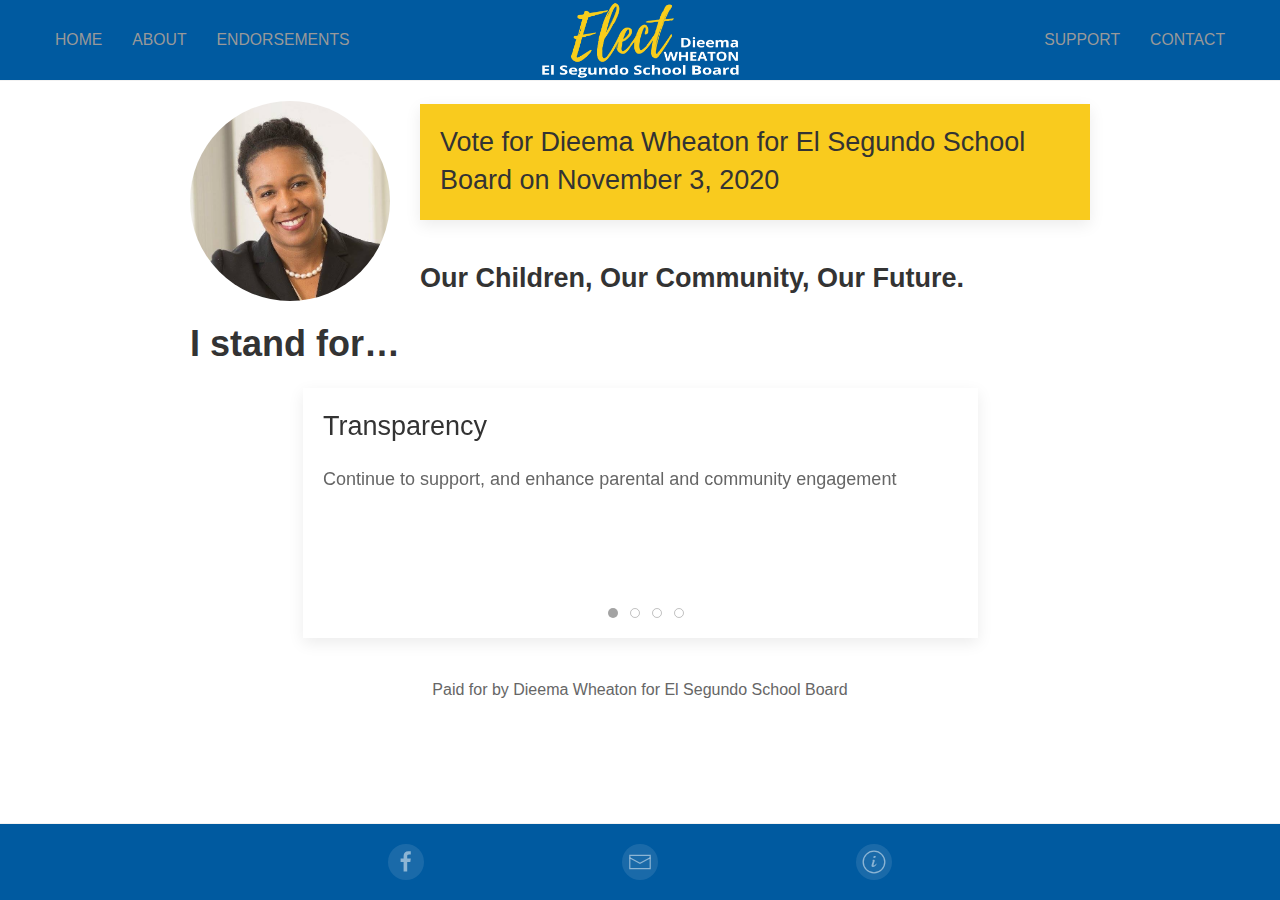
==== index.html @ 9f8d61d3 "Remove donate" ====
<!DOCTYPE html>
<html lang="en">
  <head>
    <meta charset="utf-8">
    <meta name="viewport" content="width=device-width, initial-scale=1">
    <title>Vote Wheaton 2020</title>
    <link rel="icon" href="img/favicon.svg" sizes="any" type="image/svg+xml">
    <link rel="stylesheet" type="text/css" href="css/uikit.min.css">
<!-- Global site tag (gtag.js) - Google Analytics -->
<script async src="https://www.googletagmanager.com/gtag/js?id=UA-175473278-1"></script>
<script>
  window.dataLayer = window.dataLayer || [];
  function gtag(){dataLayer.push(arguments);}
  gtag('js', new Date());

  gtag('config', 'UA-175473278-1');
</script>
<style>
<!--
html {
    font-size: 18px;
}
-->
</style>
  </head>
  <body>
    <header style="background-color: #005AA0; border-bottom: 1px solid #f2f2f2" data-uk-sticky="show-on-up: true; animation: uk-animation-slide-top">
      <div class="uk-container">
        <nav class="uk-navbar-container uk-margin" uk-navbar>
            <div class="uk-navbar-left">
              <a class="uk-navbar-toggle uk-hidden@m" data-uk-toggle data-uk-navbar-toggle-icon href="#offcanvas-nav"></a>
              <div>
                <ul class="uk-navbar-nav uk-visible@m">
                  <li> <a href="index.html">Home</a> </li>
                  <li> <a href="about.html">About</a> </li>
                  <li> <a href="endorsements.html">Endorsements</a> </li>
                </ul>
              </div>
            </div>
          <div class="uk-navbar-center">
              <a class="uk-navbar-item uk-logo" href="index.html"><img src="img/Middletop_icon.png" style="height: 80px" /></a>
              <!-- <a class="uk-navbar-item uk-logo" href="index.html"><img src="img/wheaton.png" style="height: 80px" /></a> -->
          </div>
            <div class="uk-navbar-right">
              <ul class="uk-navbar-nav uk-visible@m">
                <li> <a href="support.html">Support</a> </li>
                <li> <a href="contact.html">Contact</a> </li>
              </ul>
              </div>
            </div>
        </nav>
      </div>
    </header>

    <div class="uk-container uk-container-center uk-margin-top">
      
<div class="uk-container uk-container-small">
    <div class="uk-grid uk-grid-medium uk-flex uk-flex-middle" uk-grid>
        <div class="uk-width-auto@s">
            <img src="img/dieema.jpg" alt="Dieema Wheaton" class="uk-border-circle" width="200">
        </div>
        <div class="uk-width-expand@s">
            <div class="uk-card uk-card-small uk-card-secondary uk-card-body">
                <h3 class="uk-margin-remove">Vote for Dieema Wheaton for El
                    Segundo School Board on November 3, 2020</h3>
            </div>
            <h3 class="uk-text-bold">Our&nbsp;Children, Our&nbsp;Community, Our&nbsp;Future.</h3>
        </div>
    </div>
</div>

<div class="uk-container uk-container-small uk-margin-top">
    <h2 class="uk-margin-remove uk-text-bold"> I stand for… </h2>
</div>
<div class="uk-container uk-container-small uk-margin-top uk-visible@m">
    <div class="uk-card uk-card-default uk-card-body uk-card-small uk-align-center uk-width-3-4 uk-visible-toggle">
        <div uk-slideshow="autoplay: true; autoplay-interval: 6000; pause-on-hover: false; min-height: 200; max-height: 200">
            <ul id="value-items" class="uk-slideshow-items">
                <li>
                    <h3 class="uk-card-title">Transparency</h3>
                    <p>Continue to support, and enhance parental and community engagement</p>
                </li>
                <li>
                    <h3 class="uk-card-title">Accountability</h3>
                    <p>Accountability for meeting current SB98, as well as
                    long-term student achievement, development, and college/career
                    readiness goals</p>
                </li>
                <li>
                    <h3 class="uk-card-title">Social and emotional well&#8209;being</h3>
                    <p>Ensure social and emotional support for all students and
                    teachers (through and post COVID-19)</p>
                </li>
                <li>
                    <h3 class="uk-card-title">Equity</h3>
                    <p>Ensure every child has the tools they need to succeed</p>
                </li>
            </ul>
            <a class="uk-position-bottom-left uk-position-small uk-hidden-hover" href="#" uk-slidenav-previous uk-slideshow-item="previous"></a>
            <a class="uk-position-bottom-right uk-position-small uk-hidden-hover" href="#" uk-slidenav-next uk-slideshow-item="next"></a>
            <ul class="uk-slideshow-nav uk-dotnav uk-flex-center uk-margin-remove"></ul>
        </div>
    </div>
</div>
<div class="uk-container uk-container-small uk-hidden@m">
    <div class="uk-card uk-card-default uk-card-body uk-margin-top">
        <h3 class="uk-card-title">Transparency</h3>
        <p>Continue to support, and enhance parental and community engagement</p>
    </div>
    <div class="uk-card uk-card-default uk-card-body uk-margin-top">
        <h3 class="uk-card-title">Accountability</h3>
        <p>Accountability for meeting current SB98, as well as
        long-term student achievement, development, and college/career
        readiness goals</p>
    </div>
    <div class="uk-card uk-card-default uk-card-body uk-margin-top">
        <h3 class="uk-card-title">Social and emotional well&#8209;being</h3>
        <p>Ensure social and emotional support for all students and
        teachers (through and post COVID-19)</p>
    </div>
    <div class="uk-card uk-card-default uk-card-body uk-margin-top">
        <h3 class="uk-card-title">Equity</h3>
        <p>Ensure every child has the tools they need to succeed</p>
    </div>
</div>


    </div>

    <footer class="uk-section uk-section-small" style="margin-bottom: 60px">
      <div class="uk-container">
        <p class="uk-text-default uk-text-center">
        Paid for by Dieema Wheaton for El Segundo School Board
        </p>
      </div>
    </footer>

    <div id="offcanvas-nav" data-uk-offcanvas="flip: false; overlay: true">
      <div class="uk-offcanvas-bar uk-offcanvas-bar-animation uk-offcanvas-slide">
        <button class="uk-offcanvas-close uk-close uk-icon" type="button" data-uk-close></button>
        <div class="uk-container uk-container-small uk-margin uk-margin-medium-top">
          <ul class="uk-nav uk-nav-default">
            <li> <a class="uk-h4" href="index.html">Home</a> </li>
            <li> <a class="uk-h4" href="about.html">About</a> </li>
            <li> <a class="uk-h4" href="endorsements.html">Endorsements</a> </li>
            <li> <a class="uk-h4" href="support.html">Support</a> </li>
            <li> <a class="uk-h4" href="contact.html">Contact</a> </li>
          </ul>
        </div>
      </div>
    </div>

    <div class="uk-section uk-section-xsmall uk-section-primary uk-position-bottom uk-position-fixed" style="border-top: 1px solid #f2f2f2">
      <div class="uk-container uk-container-small uk-text-small">
        <div class="uk-flex uk-flex-between">
          <div></div>
          <a href="http:&#x2F;&#x2F;www.facebook.com&#x2F;VoteWheaton2020" class="uk-icon-button" data-uk-icon="icon: facebook; ratio: 1.2" target="_blank"></a>
            <a href="mailto:dieema@votewheaton2020.com" class="uk-icon-button" data-uk-icon="icon: mail; ratio: 1.2"></a>
            <a href="https:&#x2F;&#x2F;forms.gle&#x2F;LSMzcfB3Y9JggkAW7" class="uk-icon-button" data-uk-icon="icon: info; ratio: 1.2" target="_blank"></a>
          <div></div>
        </div>
      </div>
    </div>

    <script src="js/uikit.min.js"></script>
    <script src="js/uikit-icons.min.js"></script>

  </body>
</html>
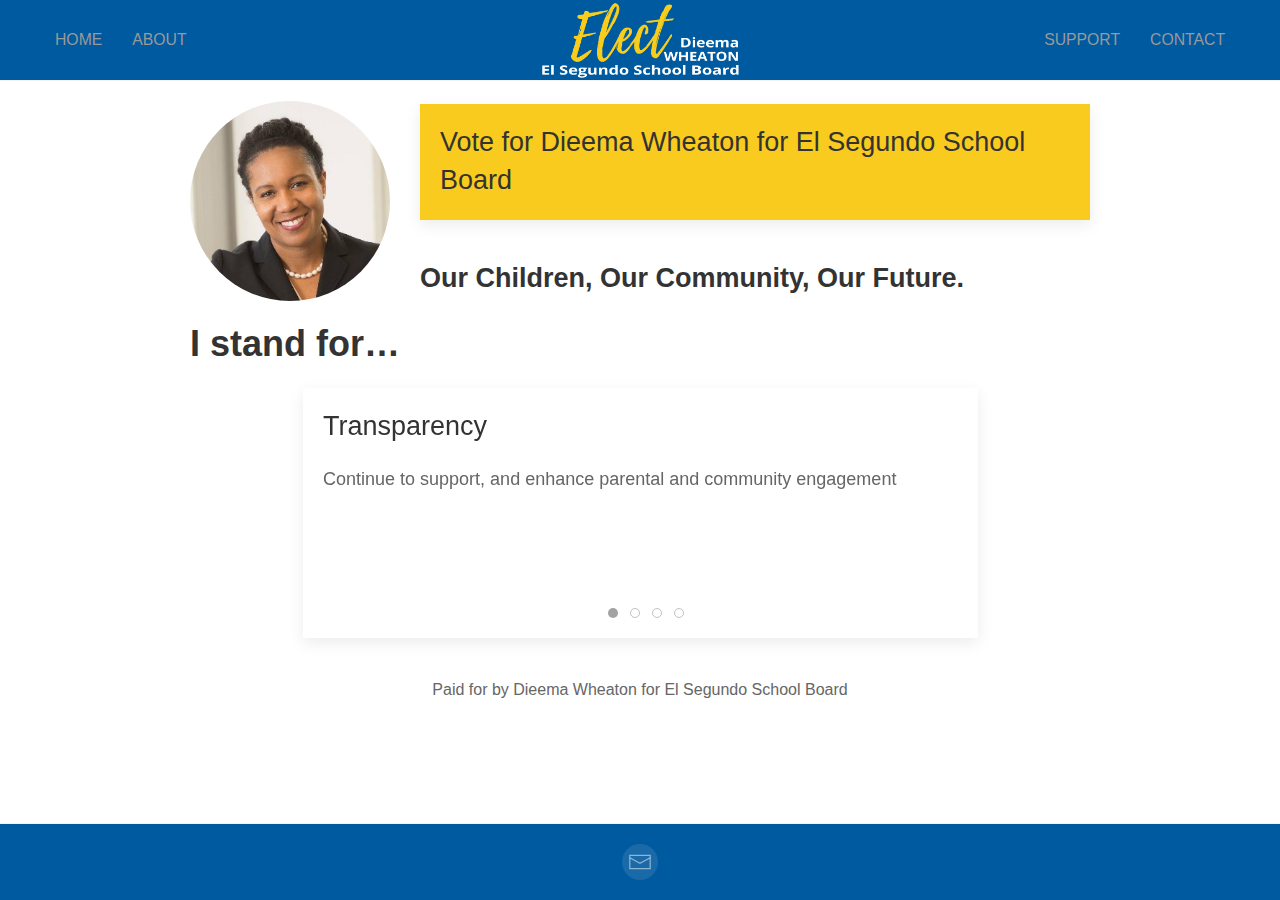
==== commit bbb06e58: "Initial update for new election" ====
--- a/index.html
+++ b/index.html
@@ -3,7 +3,7 @@
   <head>
     <meta charset="utf-8">
     <meta name="viewport" content="width=device-width, initial-scale=1">
-    <title>Vote Wheaton 2020</title>
+    <title>Elect Wheaton</title>
     <link rel="icon" href="img/favicon.svg" sizes="any" type="image/svg+xml">
     <link rel="stylesheet" type="text/css" href="css/uikit.min.css">
 <!-- Global site tag (gtag.js) - Google Analytics -->
@@ -33,7 +33,7 @@
                 <ul class="uk-navbar-nav uk-visible@m">
                   <li> <a href="index.html">Home</a> </li>
                   <li> <a href="about.html">About</a> </li>
-                  <li> <a href="endorsements.html">Endorsements</a> </li>
+                  <!-- <li> <a href="endorsements.html">Endorsements</a> </li> -->
                 </ul>
               </div>
             </div>
@@ -62,7 +62,7 @@
         <div class="uk-width-expand@s">
             <div class="uk-card uk-card-small uk-card-secondary uk-card-body">
                 <h3 class="uk-margin-remove">Vote for Dieema Wheaton for El
-                    Segundo School Board on November 3, 2020</h3>
+                    Segundo School Board</h3>
             </div>
             <h3 class="uk-text-bold">Our&nbsp;Children, Our&nbsp;Community, Our&nbsp;Future.</h3>
         </div>
@@ -142,7 +142,7 @@
           <ul class="uk-nav uk-nav-default">
             <li> <a class="uk-h4" href="index.html">Home</a> </li>
             <li> <a class="uk-h4" href="about.html">About</a> </li>
-            <li> <a class="uk-h4" href="endorsements.html">Endorsements</a> </li>
+            <!-- <li> <a class="uk-h4" href="endorsements.html">Endorsements</a> </li> -->
             <li> <a class="uk-h4" href="support.html">Support</a> </li>
             <li> <a class="uk-h4" href="contact.html">Contact</a> </li>
           </ul>
@@ -154,9 +154,9 @@
       <div class="uk-container uk-container-small uk-text-small">
         <div class="uk-flex uk-flex-between">
           <div></div>
-          <a href="http:&#x2F;&#x2F;www.facebook.com&#x2F;VoteWheaton2020" class="uk-icon-button" data-uk-icon="icon: facebook; ratio: 1.2" target="_blank"></a>
-            <a href="mailto:dieema@votewheaton2020.com" class="uk-icon-button" data-uk-icon="icon: mail; ratio: 1.2"></a>
-            <a href="https:&#x2F;&#x2F;forms.gle&#x2F;LSMzcfB3Y9JggkAW7" class="uk-icon-button" data-uk-icon="icon: info; ratio: 1.2" target="_blank"></a>
+          <!-- <a href="" class="uk-icon-button" data-uk-icon="icon: facebook; ratio: 1.2" target="_blank"></a> -->
+            <a href="mailto:electwheaton@gmail.com" class="uk-icon-button" data-uk-icon="icon: mail; ratio: 1.2"></a>
+            <!-- <a href="" class="uk-icon-button" data-uk-icon="icon: info; ratio: 1.2" target="_blank"></a> -->
           <div></div>
         </div>
       </div>
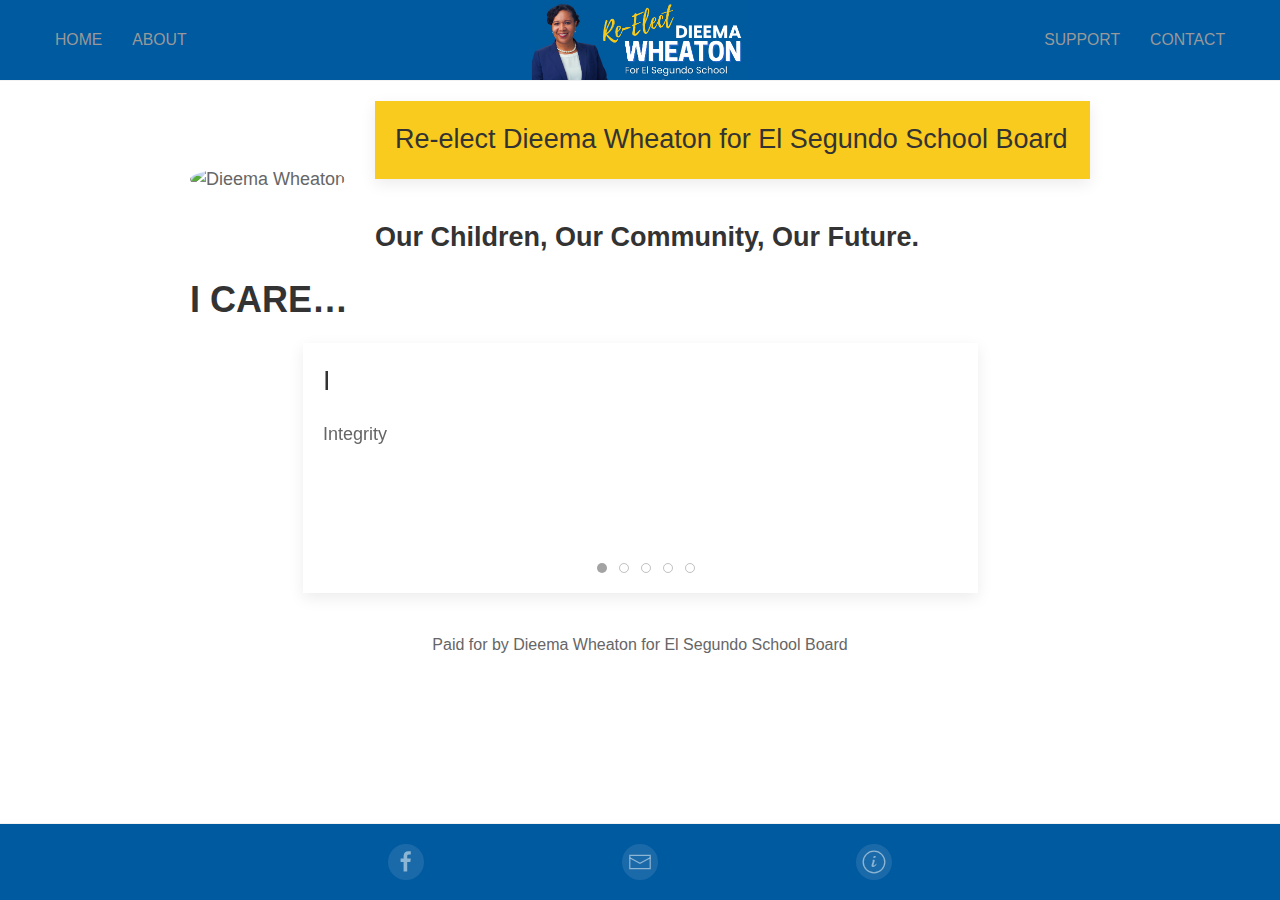
==== commit 2cfbd207: "Test preview" ====
--- a/index.html
+++ b/index.html
@@ -21,6 +21,7 @@
     font-size: 18px;
 }
 -->
+
 </style>
   </head>
   <body>
@@ -38,7 +39,7 @@
               </div>
             </div>
           <div class="uk-navbar-center">
-              <a class="uk-navbar-item uk-logo" href="index.html"><img src="img/Middletop_icon.png" style="height: 80px" /></a>
+              <a class="uk-navbar-item uk-logo" href="index.html"><img src="img/Heading.png" style="height: 80px" /></a>
               <!-- <a class="uk-navbar-item uk-logo" href="index.html"><img src="img/wheaton.png" style="height: 80px" /></a> -->
           </div>
             <div class="uk-navbar-right">
@@ -57,11 +58,11 @@
 <div class="uk-container uk-container-small">
     <div class="uk-grid uk-grid-medium uk-flex uk-flex-middle" uk-grid>
         <div class="uk-width-auto@s">
-            <img src="img/dieema.jpg" alt="Dieema Wheaton" class="uk-border-circle" width="200">
+            <img src="img/BAS07426-1 (Favorite).JPG" alt="Dieema Wheaton" class="uk-border-circle" width="200">
         </div>
         <div class="uk-width-expand@s">
             <div class="uk-card uk-card-small uk-card-secondary uk-card-body">
-                <h3 class="uk-margin-remove">Vote for Dieema Wheaton for El
+                <h3 class="uk-margin-remove">Re-elect Dieema Wheaton for El
                     Segundo School Board</h3>
             </div>
             <h3 class="uk-text-bold">Our&nbsp;Children, Our&nbsp;Community, Our&nbsp;Future.</h3>
@@ -70,30 +71,31 @@
 </div>
 
 <div class="uk-container uk-container-small uk-margin-top">
-    <h2 class="uk-margin-remove uk-text-bold"> I stand for… </h2>
+    <h2 class="uk-margin-remove uk-text-bold"> I CARE… </h2>
 </div>
 <div class="uk-container uk-container-small uk-margin-top uk-visible@m">
     <div class="uk-card uk-card-default uk-card-body uk-card-small uk-align-center uk-width-3-4 uk-visible-toggle">
         <div uk-slideshow="autoplay: true; autoplay-interval: 6000; pause-on-hover: false; min-height: 200; max-height: 200">
             <ul id="value-items" class="uk-slideshow-items">
                 <li>
-                    <h3 class="uk-card-title">Transparency</h3>
-                    <p>Continue to support, and enhance parental and community engagement</p>
+                    <h3 class="uk-card-title">I</h3>
+                    <p>Integrity</p>
                 </li>
                 <li>
-                    <h3 class="uk-card-title">Accountability</h3>
-                    <p>Accountability for meeting current SB98, as well as
-                    long-term student achievement, development, and college/career
-                    readiness goals</p>
+                    <h3 class="uk-card-title">C</h3>
+                    <p>Compassion</p>
                 </li>
                 <li>
-                    <h3 class="uk-card-title">Social and emotional well&#8209;being</h3>
-                    <p>Ensure social and emotional support for all students and
-                    teachers (through and post COVID-19)</p>
+                    <h3 class="uk-card-title">A</h3>
+                    <p>Accountability</p>
+                </li>
+ 		<li>
+                    <h3 class="uk-card-title">R</h3>
+                    <p>Respect</p>
                 </li>
                 <li>
-                    <h3 class="uk-card-title">Equity</h3>
-                    <p>Ensure every child has the tools they need to succeed</p>
+                    <h3 class="uk-card-title">E</h3>
+                    <p>Excellence</p>
                 </li>
             </ul>
             <a class="uk-position-bottom-left uk-position-small uk-hidden-hover" href="#" uk-slidenav-previous uk-slideshow-item="previous"></a>
@@ -142,7 +144,7 @@
           <ul class="uk-nav uk-nav-default">
             <li> <a class="uk-h4" href="index.html">Home</a> </li>
             <li> <a class="uk-h4" href="about.html">About</a> </li>
-            <!-- <li> <a class="uk-h4" href="endorsements.html">Endorsements</a> </li> -->
+            <li> <a class="uk-h4" href="endorsements.html">Endorsements</a> </li>
             <li> <a class="uk-h4" href="support.html">Support</a> </li>
             <li> <a class="uk-h4" href="contact.html">Contact</a> </li>
           </ul>
@@ -154,9 +156,9 @@
       <div class="uk-container uk-container-small uk-text-small">
         <div class="uk-flex uk-flex-between">
           <div></div>
-          <!-- <a href="" class="uk-icon-button" data-uk-icon="icon: facebook; ratio: 1.2" target="_blank"></a> -->
+          <a href="https:&#x2F;&#x2F;www.facebook.com&#x2F;DieemaWheaton4ESSchoolBoard" class="uk-icon-button" data-uk-icon="icon: facebook; ratio: 1.2" target="_blank"></a>
             <a href="mailto:electwheaton@gmail.com" class="uk-icon-button" data-uk-icon="icon: mail; ratio: 1.2"></a>
-            <!-- <a href="" class="uk-icon-button" data-uk-icon="icon: info; ratio: 1.2" target="_blank"></a> -->
+            <a href="https:&#x2F;&#x2F;forms.gle&#x2F;TyMM6LywXiSdGFTj8" class="uk-icon-button" data-uk-icon="icon: info; ratio: 1.2" target="_blank"></a> 
           <div></div>
         </div>
       </div>
@@ -167,3 +169,6 @@
 
   </body>
 </html>
+
+
+
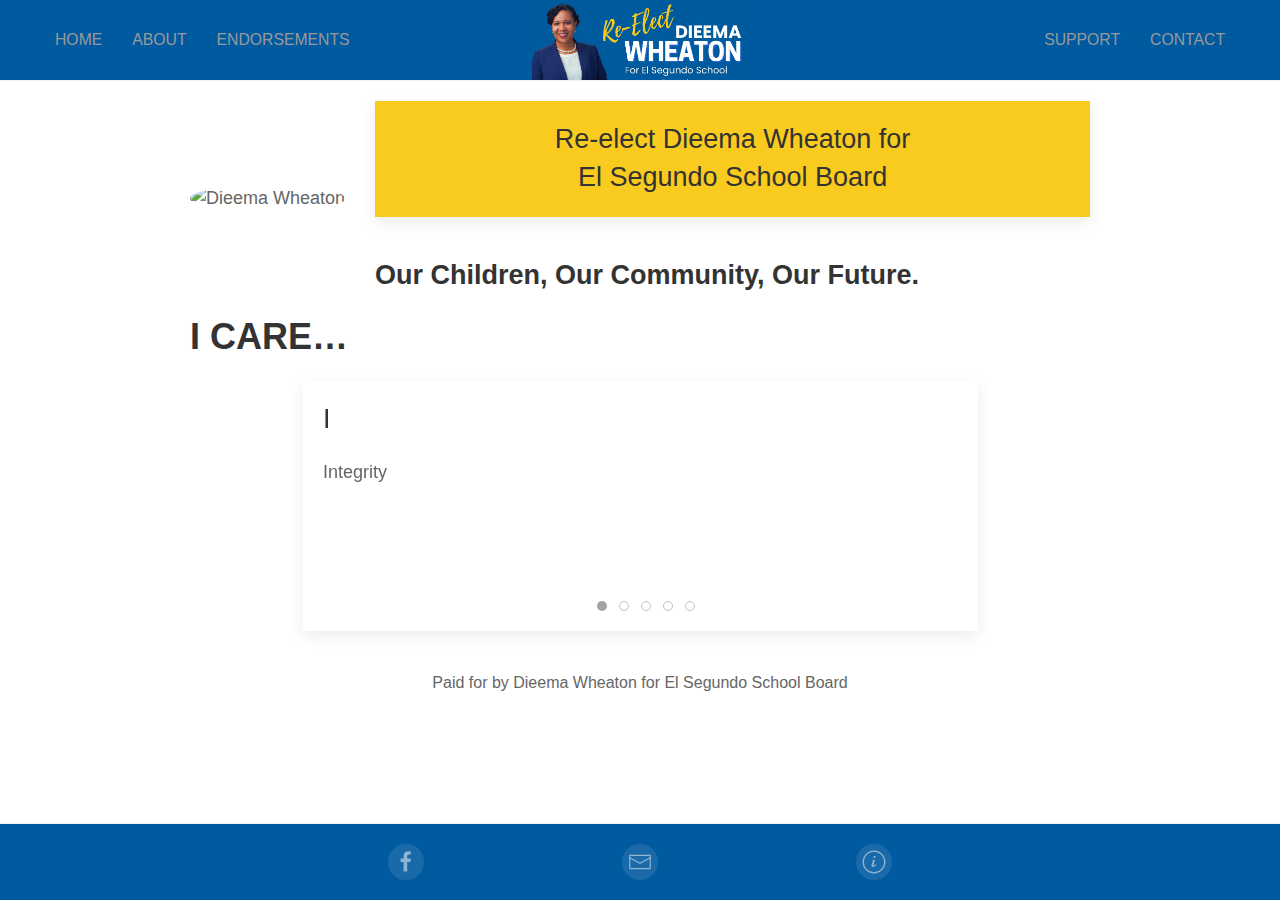
==== commit f8913186: "Integrated Cheryl's changes" ====
--- a/index.html
+++ b/index.html
@@ -34,7 +34,7 @@
                 <ul class="uk-navbar-nav uk-visible@m">
                   <li> <a href="index.html">Home</a> </li>
                   <li> <a href="about.html">About</a> </li>
-                  <!-- <li> <a href="endorsements.html">Endorsements</a> </li> -->
+                  <li> <a href="endorsements.html">Endorsements</a> </li>
                 </ul>
               </div>
             </div>
@@ -62,7 +62,7 @@
         </div>
         <div class="uk-width-expand@s">
             <div class="uk-card uk-card-small uk-card-secondary uk-card-body">
-                <h3 class="uk-margin-remove">Re-elect Dieema Wheaton for El
+                <h3 class="uk-margin-remove uk-text-center">Re-elect Dieema Wheaton for<br> El
                     Segundo School Board</h3>
             </div>
             <h3 class="uk-text-bold">Our&nbsp;Children, Our&nbsp;Community, Our&nbsp;Future.</h3>
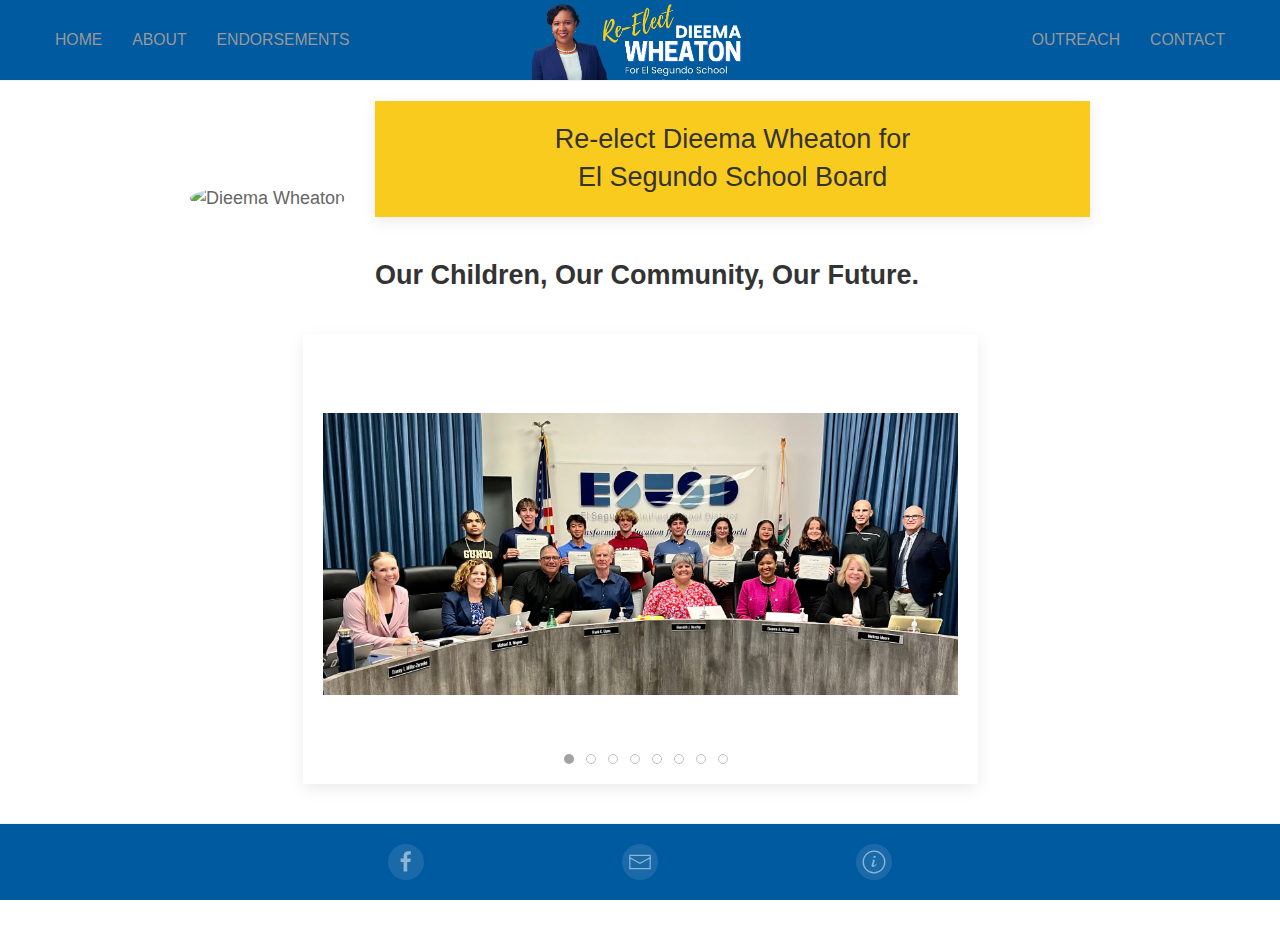
==== commit 3cb1c465: "Changes for there being no competitors" ====
--- a/index.html
+++ b/index.html
@@ -44,7 +44,7 @@
           </div>
             <div class="uk-navbar-right">
               <ul class="uk-navbar-nav uk-visible@m">
-                <li> <a href="support.html">Support</a> </li>
+                <li> <a href="outreach.html">Outreach</a> </li>
                 <li> <a href="contact.html">Contact</a> </li>
               </ul>
               </div>
@@ -71,32 +71,35 @@
 </div>
 
 <div class="uk-container uk-container-small uk-margin-top">
-    <h2 class="uk-margin-remove uk-text-bold"> I CARE… </h2>
 </div>
 <div class="uk-container uk-container-small uk-margin-top uk-visible@m">
     <div class="uk-card uk-card-default uk-card-body uk-card-small uk-align-center uk-width-3-4 uk-visible-toggle">
-        <div uk-slideshow="autoplay: true; autoplay-interval: 6000; pause-on-hover: false; min-height: 200; max-height: 200">
-            <ul id="value-items" class="uk-slideshow-items">
-                <li>
-                    <h3 class="uk-card-title">I</h3>
-                    <p>Integrity</p>
-                </li>
-                <li>
-                    <h3 class="uk-card-title">C</h3>
-                    <p>Compassion</p>
-                </li>
-                <li>
-                    <h3 class="uk-card-title">A</h3>
-                    <p>Accountability</p>
-                </li>
- 		<li>
-                    <h3 class="uk-card-title">R</h3>
-                    <p>Respect</p>
-                </li>
-                <li>
-                    <h3 class="uk-card-title">E</h3>
-                    <p>Excellence</p>
-                </li>
+        <div uk-slideshow="autoplay: true; autoplay-interval: 6000; pause-on-hover: false;">
+            <ul id="value-items" class="uk-slideshow-items" uk-height-viewport="min-height: 400; expand: true">
+                <div>
+                    <img src="img/px1920_d3d8f2de-0ce6-43ee-a009-4f25b8831d41.png" style="height: 100%; width: 100%; object-fit: contain">
+                </div>
+                <div>
+                    <img src="img/image000000-1.JPG" style="height: 100%; width: 100%; object-fit: contain">
+                </div>
+                <div>
+                    <img src="img/IMG_0680.JPG" style="height: 100%; width: 100%; object-fit: contain">
+                </div>
+         		<div>
+ 		            <img src="img/IMG_4305.JPG" style="height: 100%; width: 100%; object-fit: contain">
+                </div>
+                <div>
+                    <img src="img/IMG_5476.JPG" style="height: 100%; width: 100%; object-fit: contain">
+                </div>
+                <div>
+                    <img src="img/IMG_6684.JPG" style="height: 100%; width: 100%; object-fit: contain">
+                </div>
+                <div>
+                    <img src="img/IMG_9716.JPG" style="height: 100%; width: 100%; object-fit: contain">
+                </div>
+                <div>
+                    <img src="img/IMG_7597.JPG" style="height: 100%; width: 100%; object-fit: contain">
+                </div>
             </ul>
             <a class="uk-position-bottom-left uk-position-small uk-hidden-hover" href="#" uk-slidenav-previous uk-slideshow-item="previous"></a>
             <a class="uk-position-bottom-right uk-position-small uk-hidden-hover" href="#" uk-slidenav-next uk-slideshow-item="next"></a>
@@ -106,23 +109,28 @@
 </div>
 <div class="uk-container uk-container-small uk-hidden@m">
     <div class="uk-card uk-card-default uk-card-body uk-margin-top">
-        <h3 class="uk-card-title">Transparency</h3>
-        <p>Continue to support, and enhance parental and community engagement</p>
+        <img src="img/px1920_d3d8f2de-0ce6-43ee-a009-4f25b8831d41.png">
     </div>
     <div class="uk-card uk-card-default uk-card-body uk-margin-top">
-        <h3 class="uk-card-title">Accountability</h3>
-        <p>Accountability for meeting current SB98, as well as
-        long-term student achievement, development, and college/career
-        readiness goals</p>
+        <img src="img/image000000-1.JPG">
     </div>
     <div class="uk-card uk-card-default uk-card-body uk-margin-top">
-        <h3 class="uk-card-title">Social and emotional well&#8209;being</h3>
-        <p>Ensure social and emotional support for all students and
-        teachers (through and post COVID-19)</p>
+        <img src="img/IMG_0680.JPG">
     </div>
     <div class="uk-card uk-card-default uk-card-body uk-margin-top">
-        <h3 class="uk-card-title">Equity</h3>
-        <p>Ensure every child has the tools they need to succeed</p>
+ 		<img src="img/IMG_4305.JPG">
+    </div>
+    <div class="uk-card uk-card-default uk-card-body uk-margin-top">
+        <img src="img/IMG_5476.JPG">
+    </div>
+    <div class="uk-card uk-card-default uk-card-body uk-margin-top">
+        <img src="img/IMG_6684.JPG">
+    </div>
+    <div class="uk-card uk-card-default uk-card-body uk-margin-top">
+        <img src="img/IMG_9716.JPG">
+    </div>
+    <div class="uk-card uk-card-default uk-card-body uk-margin-top">
+        <img src="img/IMG_7597.JPG">
     </div>
 </div>
 
@@ -145,7 +153,7 @@
             <li> <a class="uk-h4" href="index.html">Home</a> </li>
             <li> <a class="uk-h4" href="about.html">About</a> </li>
             <li> <a class="uk-h4" href="endorsements.html">Endorsements</a> </li>
-            <li> <a class="uk-h4" href="support.html">Support</a> </li>
+            <li> <a class="uk-h4" href="outreach.html">Outreach</a> </li>
             <li> <a class="uk-h4" href="contact.html">Contact</a> </li>
           </ul>
         </div>
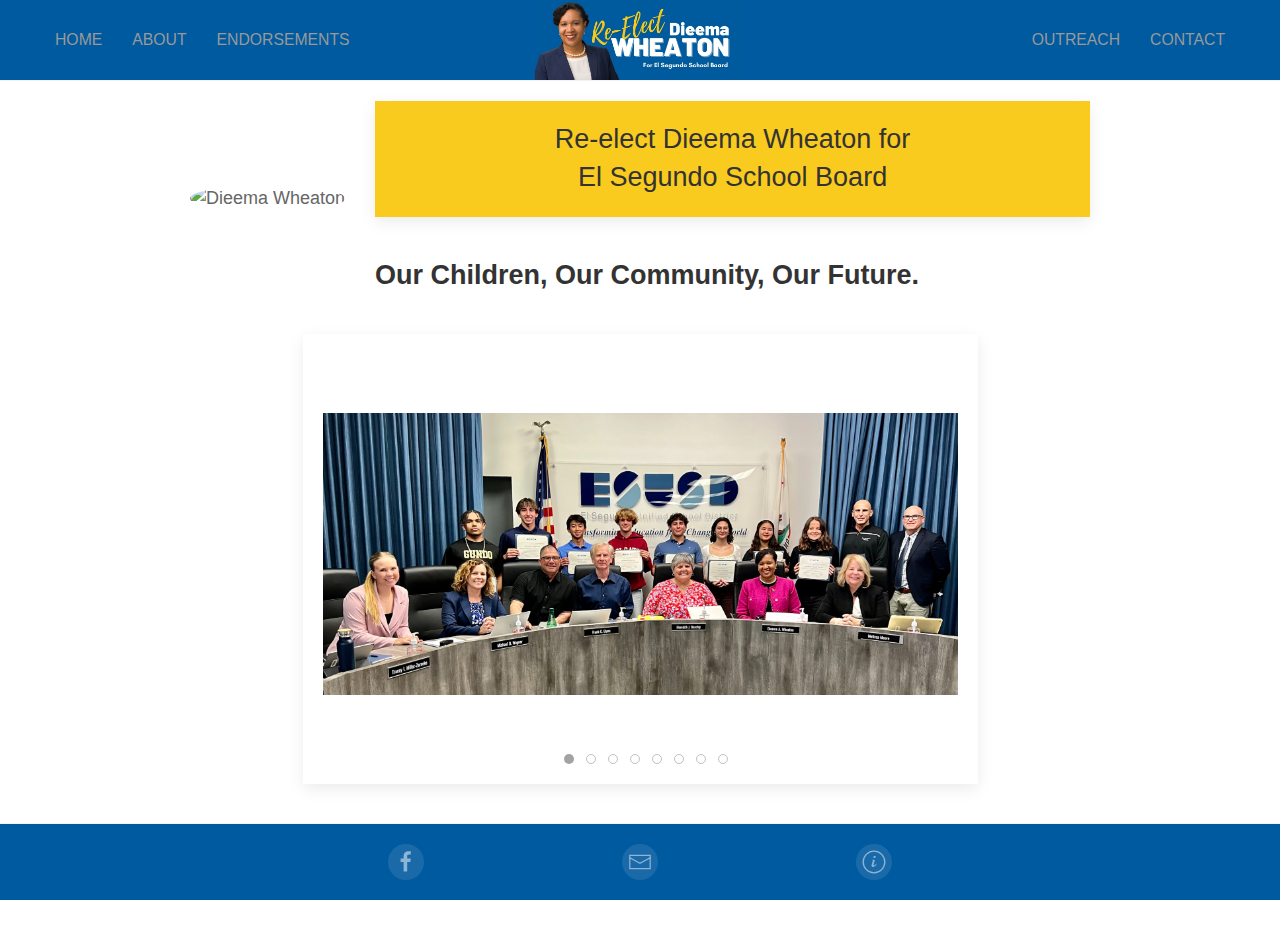
==== commit 22cb9f84: "Fixed header center image and a few minor adjustments" ====
--- a/index.html
+++ b/index.html
@@ -39,7 +39,7 @@
               </div>
             </div>
           <div class="uk-navbar-center">
-              <a class="uk-navbar-item uk-logo" href="index.html"><img src="img/Heading.png" style="height: 80px" /></a>
+              <a class="uk-navbar-item uk-logo" href="index.html"><img src="img/Heading.jpg" style="height: 80px" /></a>
               <!-- <a class="uk-navbar-item uk-logo" href="index.html"><img src="img/wheaton.png" style="height: 80px" /></a> -->
           </div>
             <div class="uk-navbar-right">
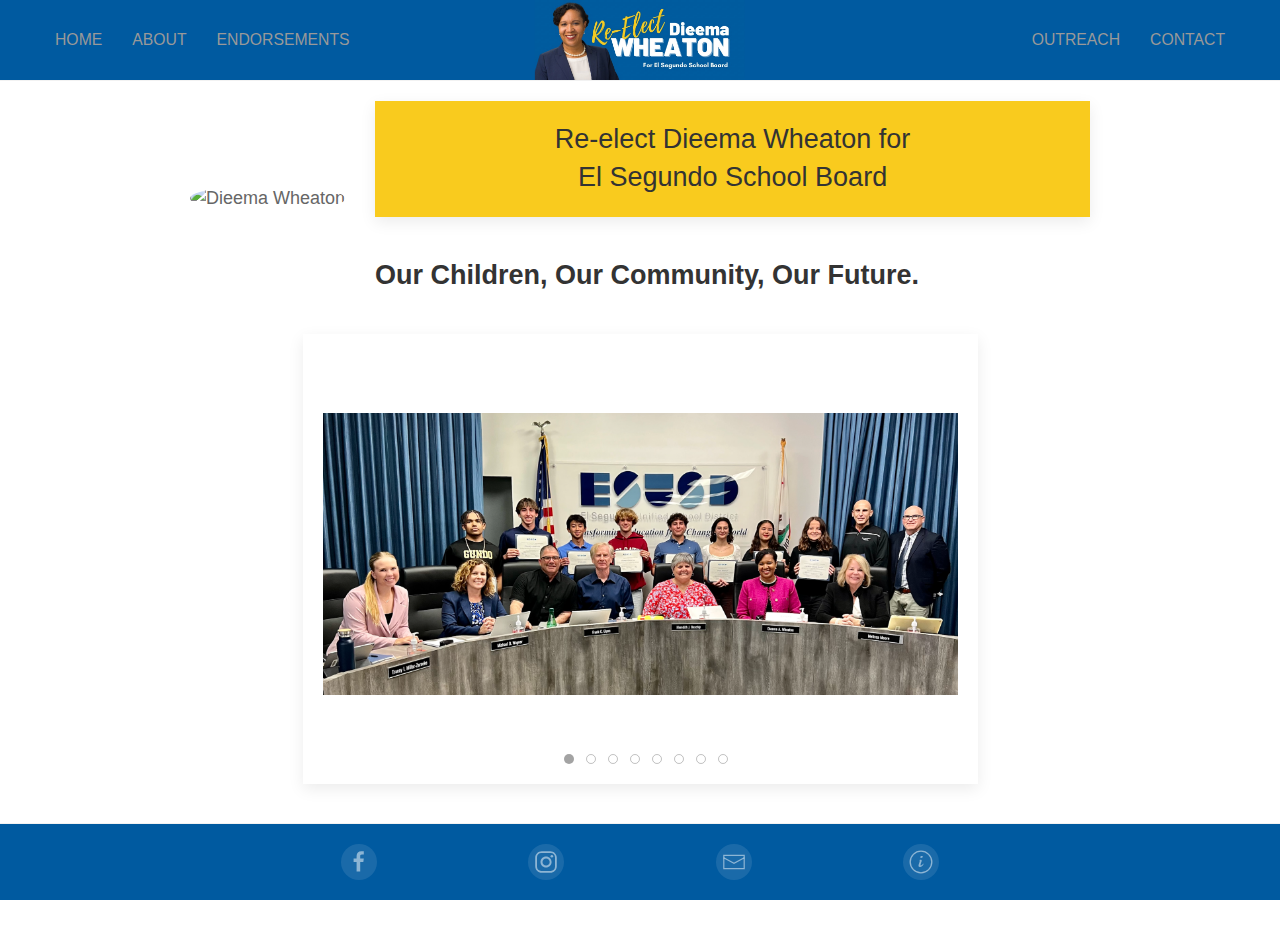
==== commit 80f19b57: "Add instagram links" ====
--- a/index.html
+++ b/index.html
@@ -164,7 +164,8 @@
       <div class="uk-container uk-container-small uk-text-small">
         <div class="uk-flex uk-flex-between">
           <div></div>
-          <a href="https:&#x2F;&#x2F;www.facebook.com&#x2F;DieemaWheaton4ESSchoolBoard" class="uk-icon-button" data-uk-icon="icon: facebook; ratio: 1.2" target="_blank"></a>
+            <a href="https:&#x2F;&#x2F;www.facebook.com&#x2F;DieemaWheaton4ESSchoolBoard" class="uk-icon-button" data-uk-icon="icon: facebook; ratio: 1.2" target="_blank"></a>
+            <a href="https:&#x2F;&#x2F;www.instagram.com&#x2F;dieemawheatonforschoolboard&#x2F;" class="uk-icon-button" data-uk-icon="icon: instagram; ratio: 1.2" target="_blank"></a>
             <a href="mailto:electwheaton@gmail.com" class="uk-icon-button" data-uk-icon="icon: mail; ratio: 1.2"></a>
             <a href="https:&#x2F;&#x2F;forms.gle&#x2F;TyMM6LywXiSdGFTj8" class="uk-icon-button" data-uk-icon="icon: info; ratio: 1.2" target="_blank"></a> 
           <div></div>
